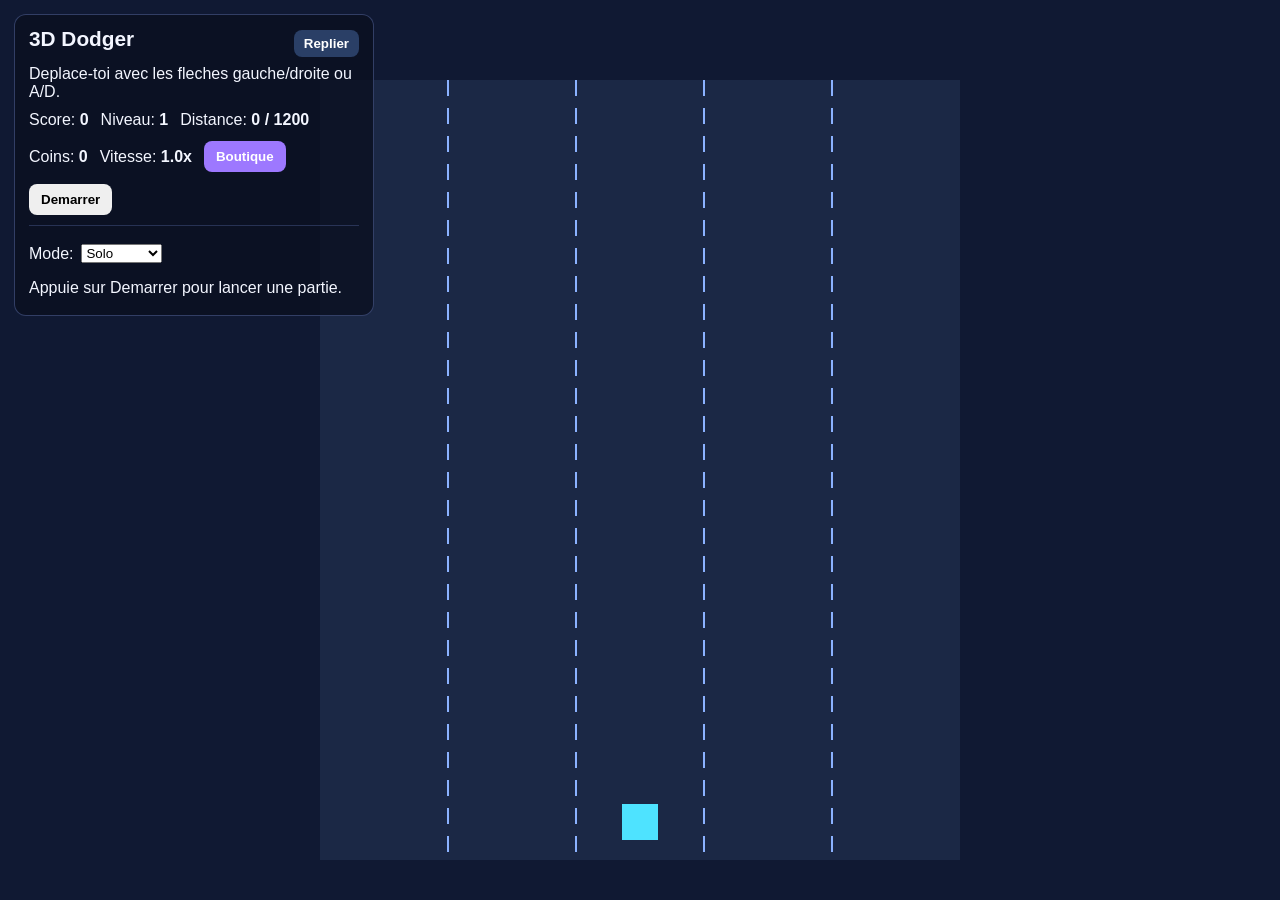
==== 3d-dodger/index.html @ 8409765a "ajout d'autres projets jeux IA" ====
<!DOCTYPE html>
<html lang="fr">
<head>
  <meta charset="UTF-8">
  <meta name="viewport" content="width=device-width, initial-scale=1.0">
  <title>3D Dodger</title>
  <link rel="stylesheet" href="style.css">
</head>
<body>
  <div id="overlay" class="overlay">
    <div class="overlay-topbar">
      <h1>3D Dodger</h1>
      <button id="toggleOverlayButton" type="button" aria-expanded="true">Replier</button>
    </div>
    <div id="overlayBody" class="overlay-body">
    <p>Deplace-toi avec les fleches gauche/droite ou A/D.</p>
    <div class="hud">
      <span>Score: <strong id="score">0</strong></span>
      <span>Niveau: <strong id="level">1</strong></span>
      <span>Distance: <strong id="distance">0 / 1200</strong></span>
      <span>Coins: <strong id="coins">0</strong></span>
      <span>Vitesse: <strong id="speed">1.0x</strong></span>
      <button id="shopButton">Boutique</button>
      <button id="startButton">Demarrer</button>
    </div>
    <div class="mode-menu">
      <div class="shop-row">
        <label for="modeSelect">Mode:</label>
        <select id="modeSelect">
          <option value="solo">Solo</option>
          <option value="2p">2 Joueurs</option>
          <option value="3p">3 Joueurs</option>
          <option value="4p">4 Joueurs</option>
        </select>
      </div>
      <div id="playerSetup"></div>
    </div>
    <p id="message">Appuie sur Demarrer pour lancer une partie.</p>
    </div>
  </div>

  <div id="shopPanel" class="shop-panel hidden" aria-hidden="true">
    <div class="shop-card">
      <h2>Boutique Skins</h2>
      <p id="shopCoins">Coins: 0</p>
      <div class="shop-row">
        <label for="skinSelect">Skin:</label>
        <select id="skinSelect"></select>
      </div>
      <div class="skin-preview-wrap">
        <canvas id="shopSkinPreview" width="120" height="120" aria-label="Apercu skin"></canvas>
      </div>
      <p id="skinDescription"></p>
      <div class="shop-actions">
        <button id="buySkinButton">Acheter</button>
        <button id="equipSkinButton">Equiper</button>
        <button id="closeShopButton">Fermer</button>
      </div>
    </div>
  </div>
  <canvas id="gameCanvas" aria-label="Jeu 3D"></canvas>

  <script src="script.js"></script>
</body>
</html>
---- 3d-dodger/style.css ----
* {
  box-sizing: border-box;
}

html,
body {
  margin: 0;
  width: 100%;
  height: 100%;
  overflow: hidden;
  font-family: Arial, sans-serif;
  background: #060911;
  color: #f3f6ff;
}

#gameCanvas {
  display: block;
  width: 100vw;
  height: 100vh;
}

.overlay {
  position: fixed;
  top: 14px;
  left: 14px;
  z-index: 10;
  background: rgb(10 16 32 / 80%);
  border: 1px solid rgb(140 170 255 / 30%);
  border-radius: 12px;
  padding: 12px 14px;
  max-width: 360px;
}

.overlay h1 {
  margin: 0 0 8px;
  font-size: 1.3rem;
}

.overlay-topbar {
  display: flex;
  align-items: center;
  justify-content: space-between;
  gap: 8px;
}

#toggleOverlayButton {
  border: 0;
  border-radius: 8px;
  padding: 6px 10px;
  font-weight: 700;
  cursor: pointer;
  background: #2a3f66;
  color: #fff;
}

.overlay.collapsed {
  width: auto;
  min-width: 180px;
  max-width: 220px;
}

.overlay.collapsed .overlay-body {
  display: none;
}

.overlay p {
  margin: 6px 0;
}

.hud {
  margin: 10px 0;
  display: flex;
  align-items: center;
  gap: 12px;
  flex-wrap: wrap;
}

#startButton,
#shopButton,
.shop-actions button {
  border: 0;
  border-radius: 8px;
  padding: 8px 12px;
  font-weight: 700;
  cursor: pointer;
}

#shopButton {
  background: #9d78ff;
  color: #ffffff;
}

.shop-panel {
  position: fixed;
  inset: 0;
  z-index: 40;
  background: rgb(5 8 16 / 70%);
  display: grid;
  place-items: center;
}

.shop-panel.hidden {
  display: none;
}

.shop-card {
  width: min(92vw, 420px);
  background: #121c34;
  border: 1px solid rgb(140 170 255 / 30%);
  border-radius: 14px;
  padding: 14px;
}

.shop-card h2 {
  margin: 0 0 10px;
}

.shop-row {
  display: flex;
  align-items: center;
  gap: 8px;
  margin: 10px 0;
}

#skinSelect {
  flex: 1;
  padding: 8px;
}

#skinDescription {
  min-height: 44px;
  opacity: 0.95;
}

.shop-actions {
  display: flex;
  gap: 8px;
  flex-wrap: wrap;
}

.skin-preview-wrap {
  display: grid;
  place-items: center;
  margin: 8px 0 4px;
}

#shopSkinPreview,
.player-skin-preview {
  width: 96px;
  height: 96px;
  border-radius: 10px;
  border: 1px solid rgb(255 255 255 / 22%);
  background: #0d152c;
}

.mode-menu {
  margin-top: 10px;
  border-top: 1px solid rgb(140 170 255 / 22%);
  padding-top: 8px;
}

#playerSetup {
  display: grid;
  gap: 6px;
}

.player-config {
  display: grid;
  grid-template-columns: 72px 1fr;
  align-items: center;
  gap: 6px;
}

.player-config select {
  padding: 6px;
}

.player-preview-cell {
  display: flex;
  justify-content: center;
}
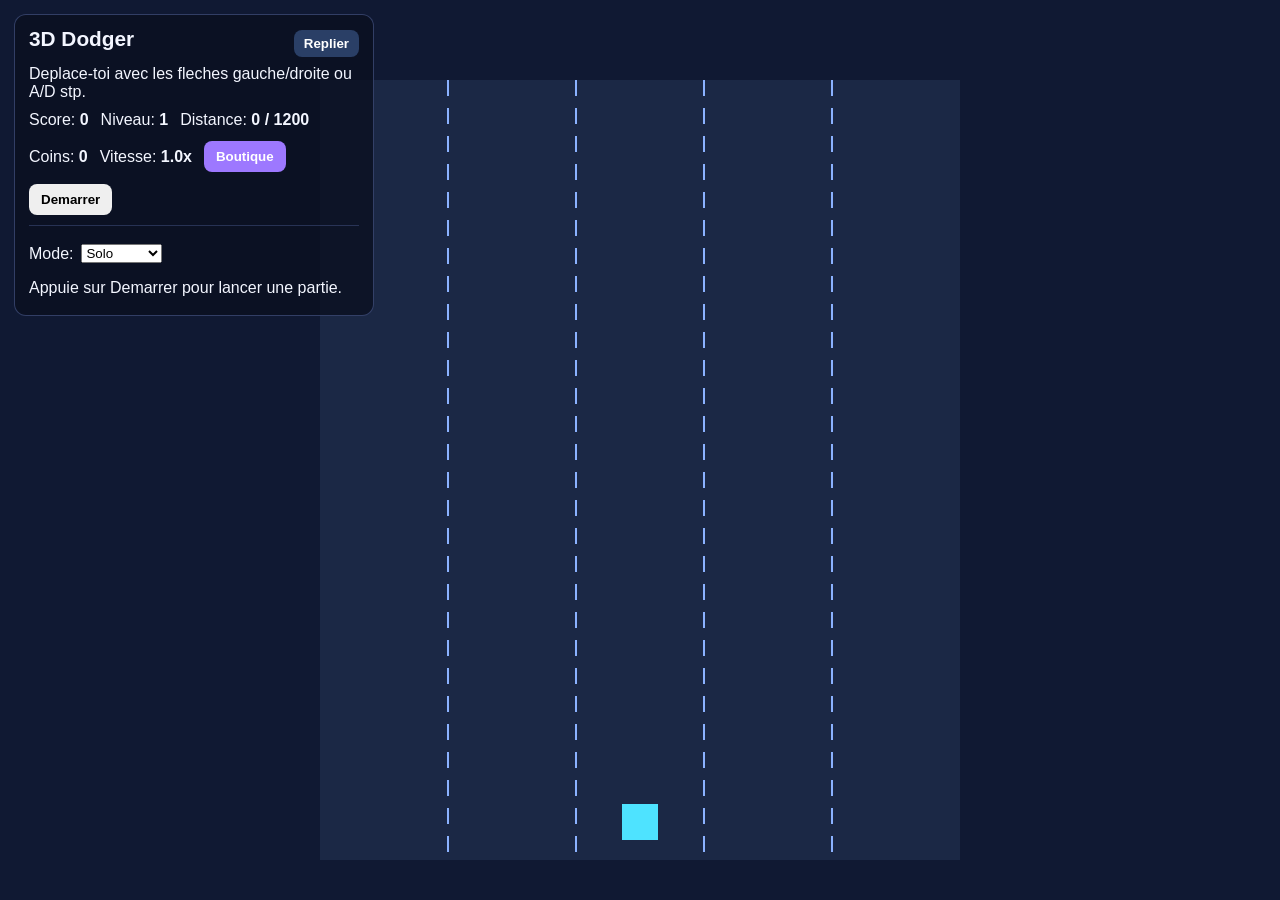
==== commit 88ca737c: "ca marche multi users" ====
--- a/3d-dodger/index.html
+++ b/3d-dodger/index.html
@@ -13,7 +13,7 @@
       <button id="toggleOverlayButton" type="button" aria-expanded="true">Replier</button>
     </div>
     <div id="overlayBody" class="overlay-body">
-    <p>Deplace-toi avec les fleches gauche/droite ou A/D.</p>
+    <p>Deplace-toi avec les fleches gauche/droite ou A/D stp.</p>
     <div class="hud">
       <span>Score: <strong id="score">0</strong></span>
       <span>Niveau: <strong id="level">1</strong></span>
--- a/3d-dodger/style.css
+++ b/3d-dodger/style.css
@@ -18,7 +18,7 @@
   width: 100vw;
   height: 100vh;
 }
-
+ 
 .overlay {
   position: fixed;
   top: 14px;
